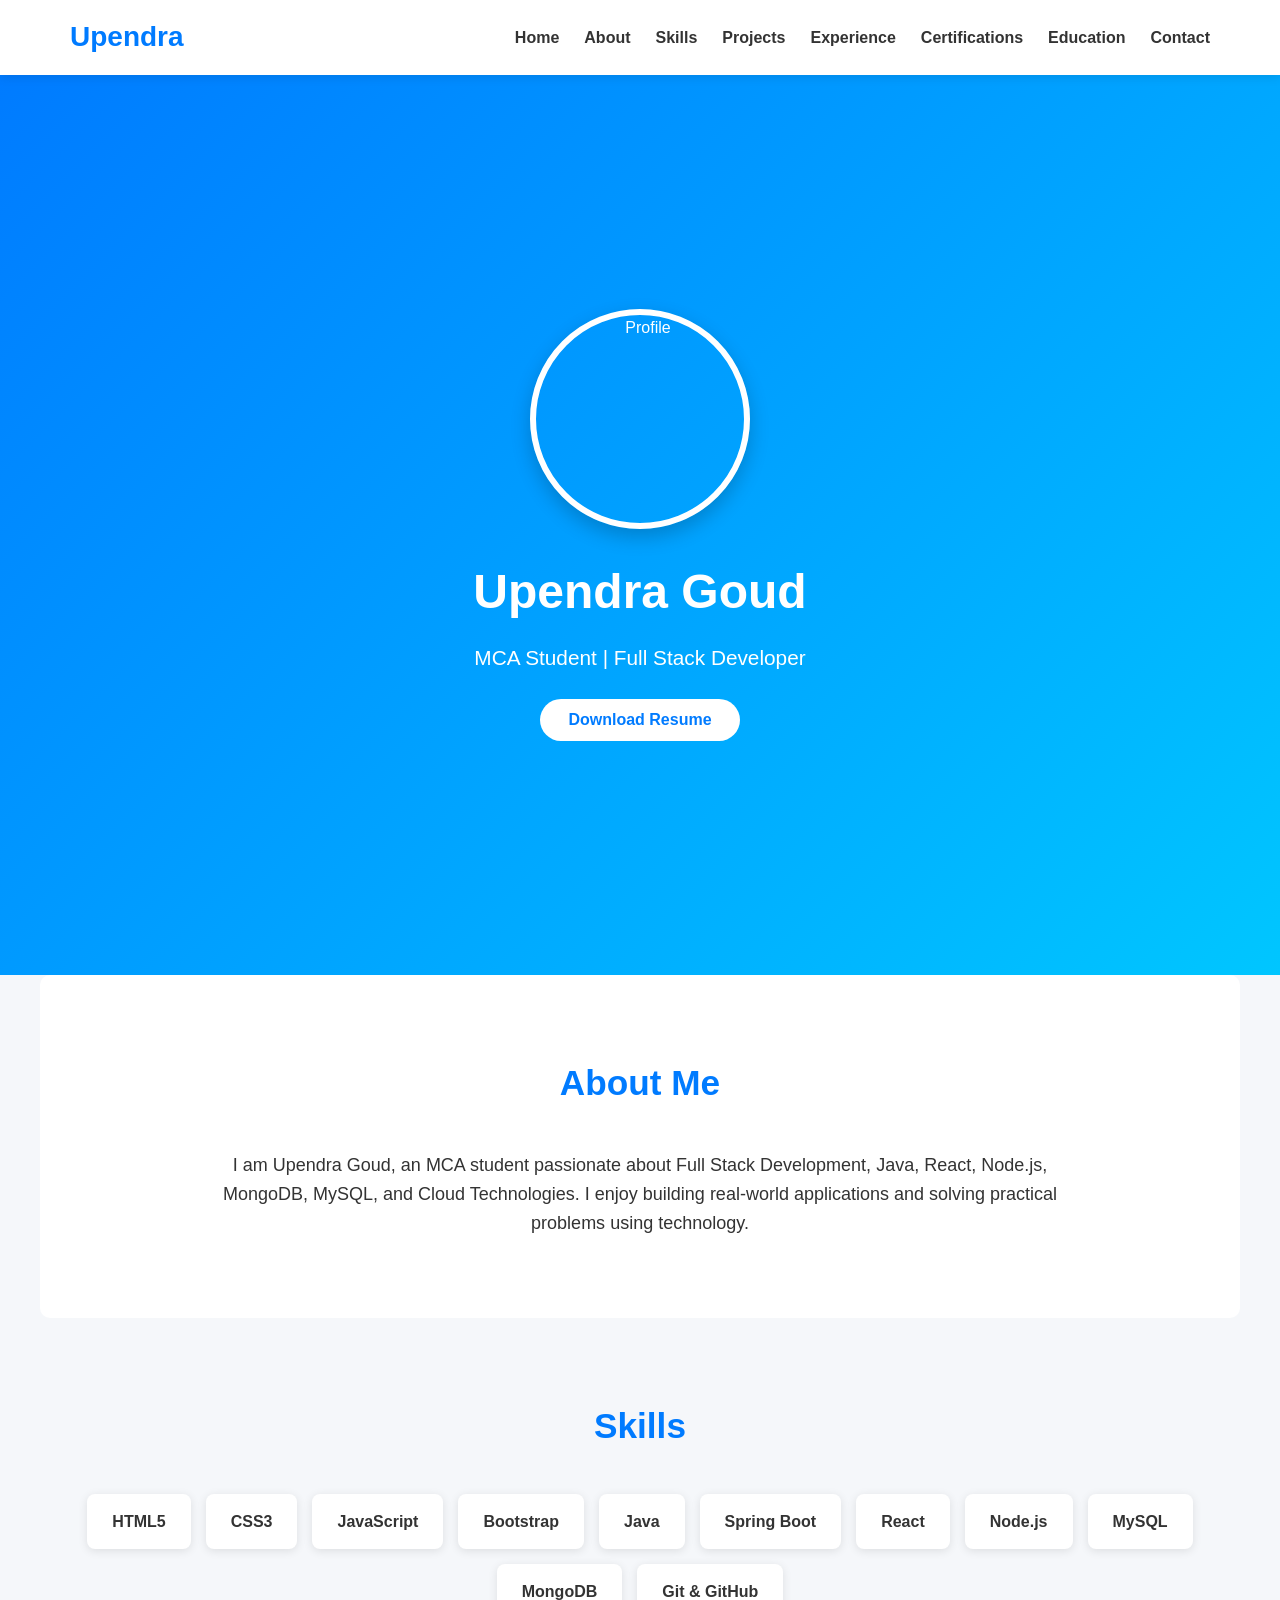
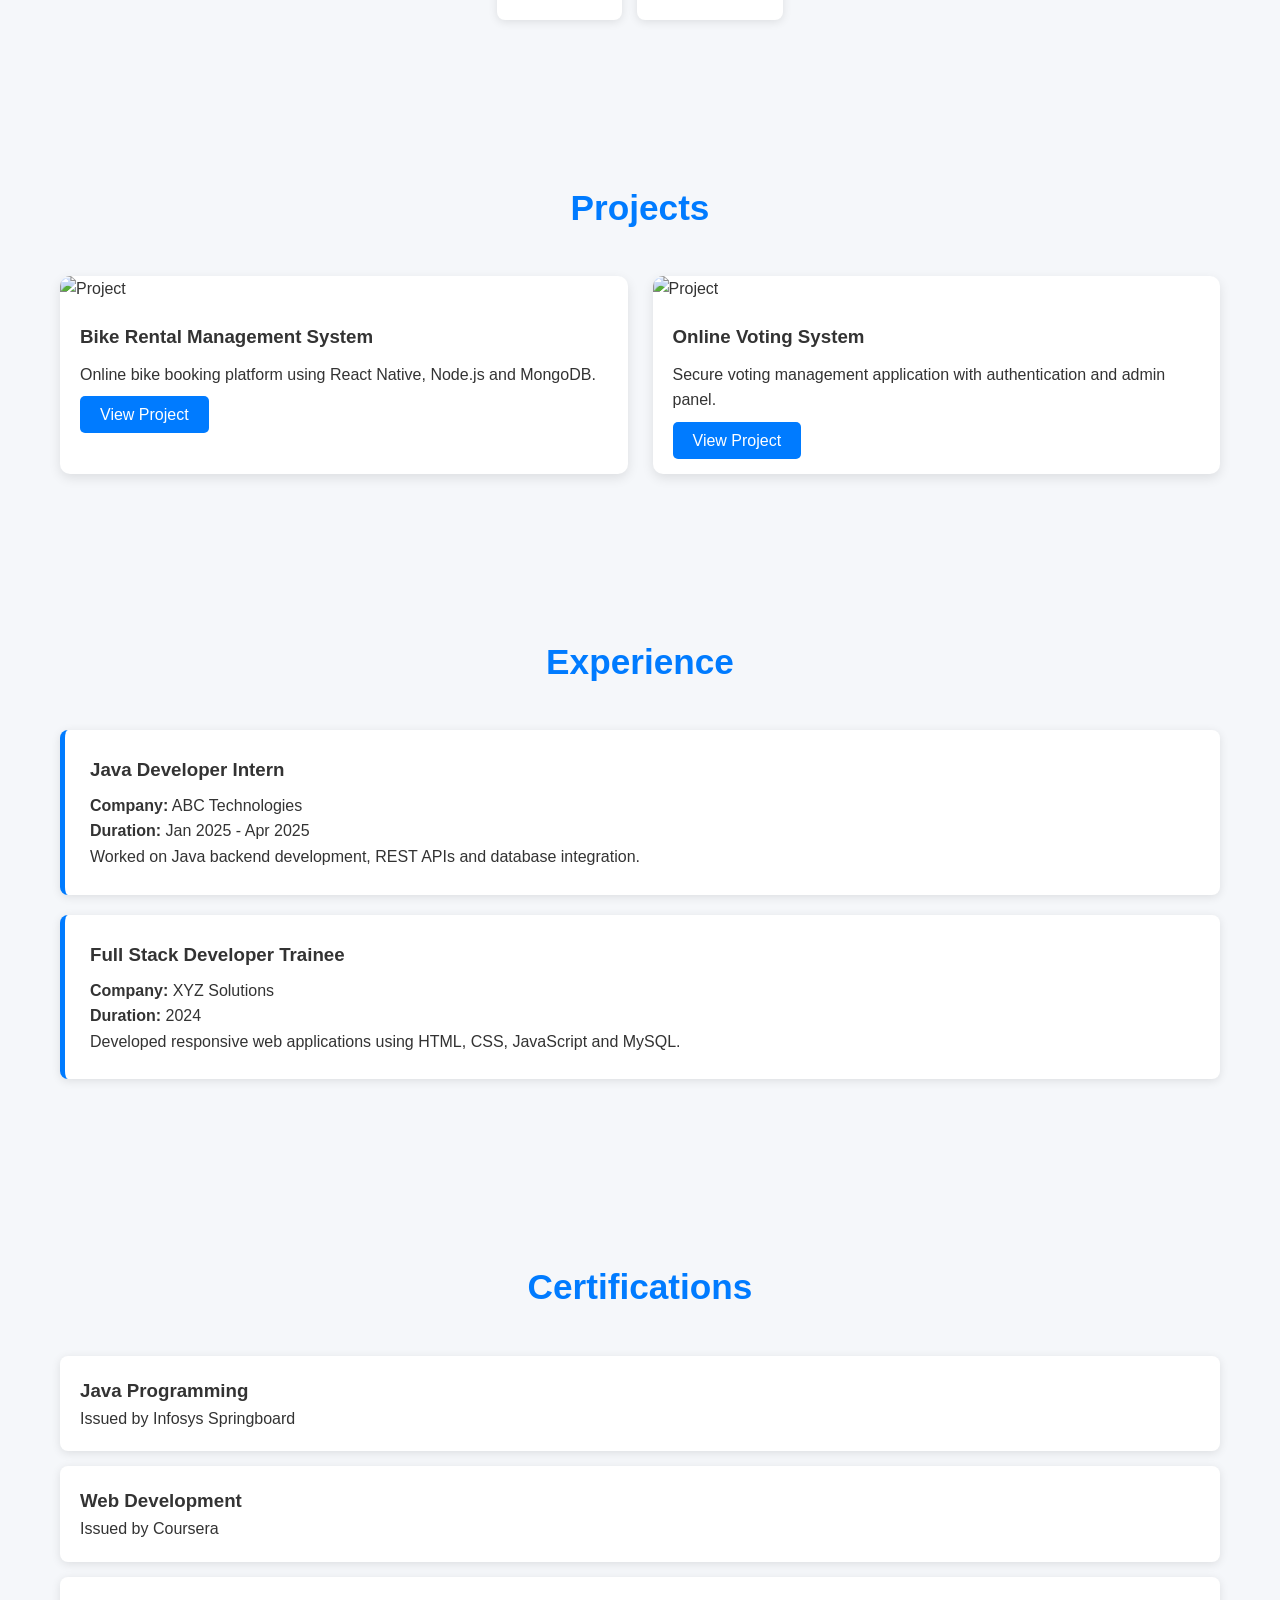
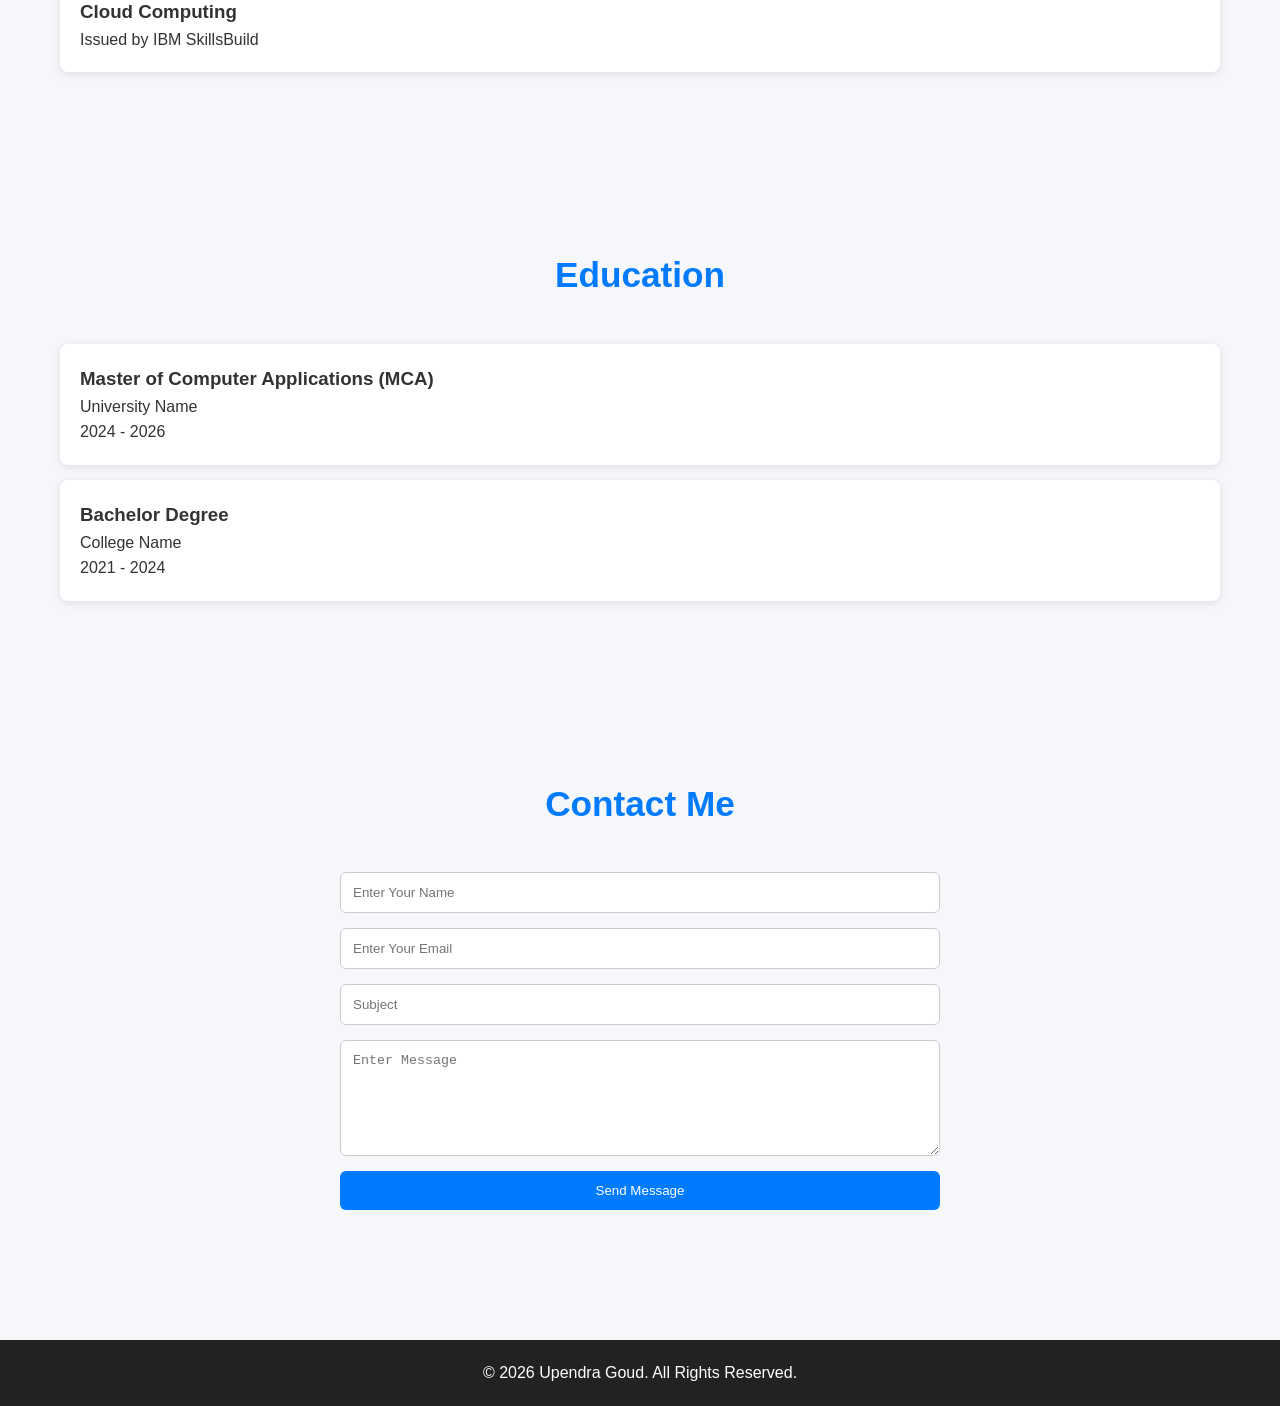
==== index.html @ 72ddc4c4 "Add files via upload" ====
<!DOCTYPE html>
<html lang="en">

<head>
    <meta charset="UTF-8">
    <meta name="viewport" content="width=device-width, initial-scale=1.0">
    <title>Upendra Goud Portfolio</title>
    
    <link rel="stylesheet" href="css/responsive.css">

    <link rel="stylesheet" href="css/style.css">
    <script src="js/animations.js"></script>
</head>

<body>

    <!-- ================= NAVBAR ================= -->

    <header>
        <nav>
            <h2>Upendra</h2>

            <ul>
                <li><a href="#home">Home</a></li>
                <li><a href="#about">About</a></li>
                <li><a href="#skills">Skills</a></li>
                <li><a href="#projects">Projects</a></li>
                <li><a href="#experience">Experience</a></li>
                <li><a href="#certifications">Certifications</a></li>
                <li><a href="#education">Education</a></li>
                <li><a href="#contact">Contact</a></li>
            </ul>
        </nav>
    </header>

    <!-- ================= HERO SECTION ================= -->

    <section id="home">
        <img src="assets/images/profile.jpg" alt="Profile">

        <h1>Upendra Goud</h1>

        <p>MCA Student | Full Stack Developer</p>

        <a href="assets/resume/Upendra_Resume.pdf" download>
            <button>Download Resume</button>
        </a>
    </section>

    <!-- ================= ABOUT ================= -->

    <section id="about">
        <h2>About Me</h2>

        <p>
            I am Upendra Goud, an MCA student passionate about
            Full Stack Development, Java, React, Node.js,
            MongoDB, MySQL, and Cloud Technologies.
            I enjoy building real-world applications and
            solving practical problems using technology.
        </p>
    </section>

    <!-- ================= SKILLS ================= -->

    <section id="skills">
        <h2>Skills</h2>

        <div class="skills-container">

            <div class="skill-card">HTML5</div>
            <div class="skill-card">CSS3</div>
            <div class="skill-card">JavaScript</div>
            <div class="skill-card">Bootstrap</div>
            <div class="skill-card">Java</div>
            <div class="skill-card">Spring Boot</div>
            <div class="skill-card">React</div>
            <div class="skill-card">Node.js</div>
            <div class="skill-card">MySQL</div>
            <div class="skill-card">MongoDB</div>
            <div class="skill-card">Git & GitHub</div>

        </div>
    </section>

    <!-- ================= PROJECTS ================= -->

    <section id="projects">
        <h2>Projects</h2>

        <div class="projects-container">

            <div class="project-card">

                <img src="assets/images/project1.jpg" alt="Project">

                <div class="project-content">
                    <h3>Bike Rental Management System</h3>

                    <p>
                        Online bike booking platform using
                        React Native, Node.js and MongoDB.
                    </p>

                    <a href="#">View Project</a>
                </div>

            </div>

            <div class="project-card">

                <img src="assets/images/project2.jpg" alt="Project">

                <div class="project-content">
                    <h3>Online Voting System</h3>

                    <p>
                        Secure voting management application
                        with authentication and admin panel.
                    </p>

                    <a href="#">View Project</a>
                </div>

            </div>

        </div>
    </section>

    <!-- ================= EXPERIENCE ================= -->

    <section id="experience">

        <h2>Experience</h2>

        <div class="experience-card">
            <h3>Java Developer Intern</h3>
            <p><strong>Company:</strong> ABC Technologies</p>
            <p><strong>Duration:</strong> Jan 2025 - Apr 2025</p>

            <p>
                Worked on Java backend development,
                REST APIs and database integration.
            </p>
        </div>

        <div class="experience-card">
            <h3>Full Stack Developer Trainee</h3>
            <p><strong>Company:</strong> XYZ Solutions</p>
            <p><strong>Duration:</strong> 2024</p>

            <p>
                Developed responsive web applications
                using HTML, CSS, JavaScript and MySQL.
            </p>
        </div>

    </section>

    <!-- ================= CERTIFICATIONS ================= -->

    <section id="certifications">

        <h2>Certifications</h2>

        <div class="certification-card">
            <h3>Java Programming</h3>
            <p>Issued by Infosys Springboard</p>
        </div>

        <div class="certification-card">
            <h3>Web Development</h3>
            <p>Issued by Coursera</p>
        </div>

        <div class="certification-card">
            <h3>Cloud Computing</h3>
            <p>Issued by IBM SkillsBuild</p>
        </div>

    </section>

    <!-- ================= EDUCATION ================= -->

    <section id="education">

        <h2>Education</h2>

        <div class="education-card">
            <h3>Master of Computer Applications (MCA)</h3>
            <p>University Name</p>
            <p>2024 - 2026</p>
        </div>

        <div class="education-card">
            <h3>Bachelor Degree</h3>
            <p>College Name</p>
            <p>2021 - 2024</p>
        </div>

    </section>

    <!-- ================= CONTACT ================= -->

    <section id="contact">

        <h2>Contact Me</h2>

        <form>

            <input type="text" placeholder="Enter Your Name" required>

            <input type="email" placeholder="Enter Your Email" required>

            <input type="text" placeholder="Subject">

            <textarea rows="6" placeholder="Enter Message" required></textarea>

            <button type="submit">
                Send Message
            </button>

        </form>

    </section>

    <!-- ================= FOOTER ================= -->

    <footer>

        <p>
            © 2026 Upendra Goud.
            All Rights Reserved.
        </p>

    </footer>

    <script src="js/main.js"></script>

</body>

</html>
---- css/responsive.css ----
/* =========================
   TABLETS
========================= */
@media screen and (max-width: 992px) {

    nav {
        flex-direction: column;
        gap: 15px;
    }

    nav ul {
        flex-wrap: wrap;
        justify-content: center;
    }

    #home h1 {
        font-size: 2.5rem;
    }

    .projects-container {
        grid-template-columns: repeat(2, 1fr);
    }
}

/* =========================
   MOBILE DEVICES
========================= */
@media screen and (max-width: 768px) {

    nav ul {
        flex-direction: column;
        align-items: center;
        gap: 12px;
    }

    #home {
        padding: 100px 20px;
    }

    #home img {
        width: 170px;
        height: 170px;
    }

    #home h1 {
        font-size: 2rem;
    }

    #home p {
        font-size: 1rem;
    }

    section h2 {
        font-size: 2rem;
    }

    .projects-container {
        grid-template-columns: 1fr;
    }

    .skills-container {
        gap: 10px;
    }

    .skill-card {
        width: 100%;
        text-align: center;
    }
}

/* =========================
   SMALL MOBILE
========================= */
@media screen and (max-width: 480px) {

    nav h2 {
        font-size: 22px;
    }

    #home img {
        width: 140px;
        height: 140px;
    }

    #home h1 {
        font-size: 1.6rem;
    }

    #home p {
        font-size: 0.9rem;
    }

    section {
        padding: 50px 15px;
    }
}
---- css/style.css ----
/* =========================
   GLOBAL STYLES
========================= */

* {
    margin: 0;
    padding: 0;
    box-sizing: border-box;
}

html {
    scroll-behavior: smooth;
}

body {
    font-family: Arial, Helvetica, sans-serif;
    background-color: #f5f7fa;
    color: #333;
    line-height: 1.6;
}

/* =========================
   NAVBAR
========================= */

header {
    width: 100%;
    background: #ffffff;
    box-shadow: 0 2px 10px rgba(0, 0, 0, 0.1);
    position: sticky;
    top: 0;
    z-index: 1000;
}

nav {
    max-width: 1200px;
    margin: auto;
    padding: 15px 30px;

    display: flex;
    justify-content: space-between;
    align-items: center;
}

nav h2 {
    color: #007bff;
    font-size: 28px;
    font-weight: bold;
}

nav ul {
    list-style: none;
    display: flex;
    gap: 25px;
}

nav ul li a {
    text-decoration: none;
    color: #333;
    font-weight: 600;
    transition: 0.3s;
}

nav ul li a:hover {
    color: #007bff;
}

/* =========================
   HERO SECTION
========================= */

#home {
    min-height: 100vh;

    display: flex;
    flex-direction: column;
    justify-content: center;
    align-items: center;

    text-align: center;
    padding: 50px 20px;

    background: linear-gradient(
        135deg,
        #007bff,
        #00c6ff
    );

    color: white;
}

#home img {
    width: 220px;
    height: 220px;
    border-radius: 50%;
    object-fit: cover;

    border: 6px solid white;

    margin-bottom: 25px;

    box-shadow: 0 8px 20px rgba(0, 0, 0, 0.2);
}

#home h1 {
    font-size: 3rem;
    margin-bottom: 10px;
}

#home p {
    font-size: 1.3rem;
    margin-bottom: 25px;
}

#home button {
    padding: 12px 28px;
    border: none;
    border-radius: 30px;

    background-color: white;
    color: #007bff;

    font-size: 16px;
    font-weight: bold;

    cursor: pointer;
    transition: 0.3s;
}

#home button:hover {
    background-color: #f1f1f1;
    transform: translateY(-3px);
}

/* =========================
   COMMON SECTION STYLING
========================= */

section:not(#home) {
    max-width: 1200px;
    margin: auto;
    padding: 80px 20px;
}

section h2 {
    text-align: center;
    font-size: 2.2rem;
    margin-bottom: 40px;
    color: #007bff;
}

/* =========================
   ABOUT
========================= */

#about {
    background-color: white;
    border-radius: 10px;
    margin-top: 30px;
}

#about p {
    text-align: center;
    font-size: 18px;
    max-width: 900px;
    margin: auto;
}

/* =========================
   SKILLS
========================= */

.skills-container {
    display: flex;
    flex-wrap: wrap;
    justify-content: center;
    gap: 15px;
}

.skill-card {
    background: white;
    padding: 15px 25px;
    border-radius: 8px;

    box-shadow: 0 2px 10px rgba(0,0,0,0.1);

    font-weight: 600;

    transition: 0.3s;
}

.skill-card:hover {
    transform: translateY(-5px);
}

/* =========================
   PROJECTS
========================= */

.projects-container {
    display: grid;
    grid-template-columns: repeat(auto-fit,minmax(300px,1fr));
    gap: 25px;
}

.project-card {
    background: white;
    border-radius: 10px;
    overflow: hidden;

    box-shadow: 0 4px 12px rgba(0,0,0,0.1);

    transition: 0.3s;
}

.project-card:hover {
    transform: translateY(-8px);
}

.project-card img {
    width: 100%;
    height: 220px;
    object-fit: cover;
}

.project-content {
    padding: 20px;
}

.project-content h3 {
    margin-bottom: 10px;
}

.project-content p {
    margin-bottom: 15px;
}

.project-content a {
    text-decoration: none;
    color: white;
    background: #007bff;

    padding: 10px 20px;
    border-radius: 5px;
}

/* =========================
   EXPERIENCE
========================= */

.experience-card {
    background: white;
    padding: 25px;
    margin-bottom: 20px;

    border-left: 5px solid #007bff;

    border-radius: 8px;

    box-shadow: 0 2px 10px rgba(0,0,0,0.1);
}

.experience-card h3 {
    margin-bottom: 8px;
}

/* =========================
   CERTIFICATIONS
========================= */

.certification-card {
    background: white;
    padding: 20px;
    margin-bottom: 15px;

    border-radius: 8px;

    box-shadow: 0 2px 10px rgba(0,0,0,0.1);
}

/* =========================
   EDUCATION
========================= */

.education-card {
    background: white;
    padding: 20px;
    margin-bottom: 15px;

    border-radius: 8px;

    box-shadow: 0 2px 10px rgba(0,0,0,0.1);
}

/* =========================
   CONTACT
========================= */

#contact form {
    max-width: 600px;
    margin: auto;

    display: flex;
    flex-direction: column;
    gap: 15px;
}

#contact input,
#contact textarea {
    padding: 12px;
    border: 1px solid #ccc;
    border-radius: 6px;
}

#contact button {
    background: #007bff;
    color: white;

    border: none;
    padding: 12px;

    border-radius: 6px;
    cursor: pointer;
}

#contact button:hover {
    background: #0056b3;
}

/* =========================
   FOOTER
========================= */

footer {
    background: #222;
    color: white;

    text-align: center;
    padding: 20px;
    margin-top: 50px;
}

/* =========================
   RESPONSIVE DESIGN
========================= */

@media (max-width: 768px) {

    nav {
        flex-direction: column;
        gap: 15px;
    }

    nav ul {
        flex-wrap: wrap;
        justify-content: center;
    }

    #home h1 {
        font-size: 2.2rem;
    }

    #home p {
        font-size: 1rem;
    }

    #home img {
        width: 180px;
        height: 180px;
    }
}

@media (max-width: 480px) {

    nav ul {
        gap: 12px;
    }

    nav h2 {
        font-size: 22px;
    }

    #home h1 {
        font-size: 1.8rem;
    }

    #home img {
        width: 150px;
        height: 150px;
    }
}
.hidden{
    opacity:0;
    transform:translateY(50px);
    transition:all 1s ease;
}

.show{
    opacity:1;
    transform:translateY(0);
}
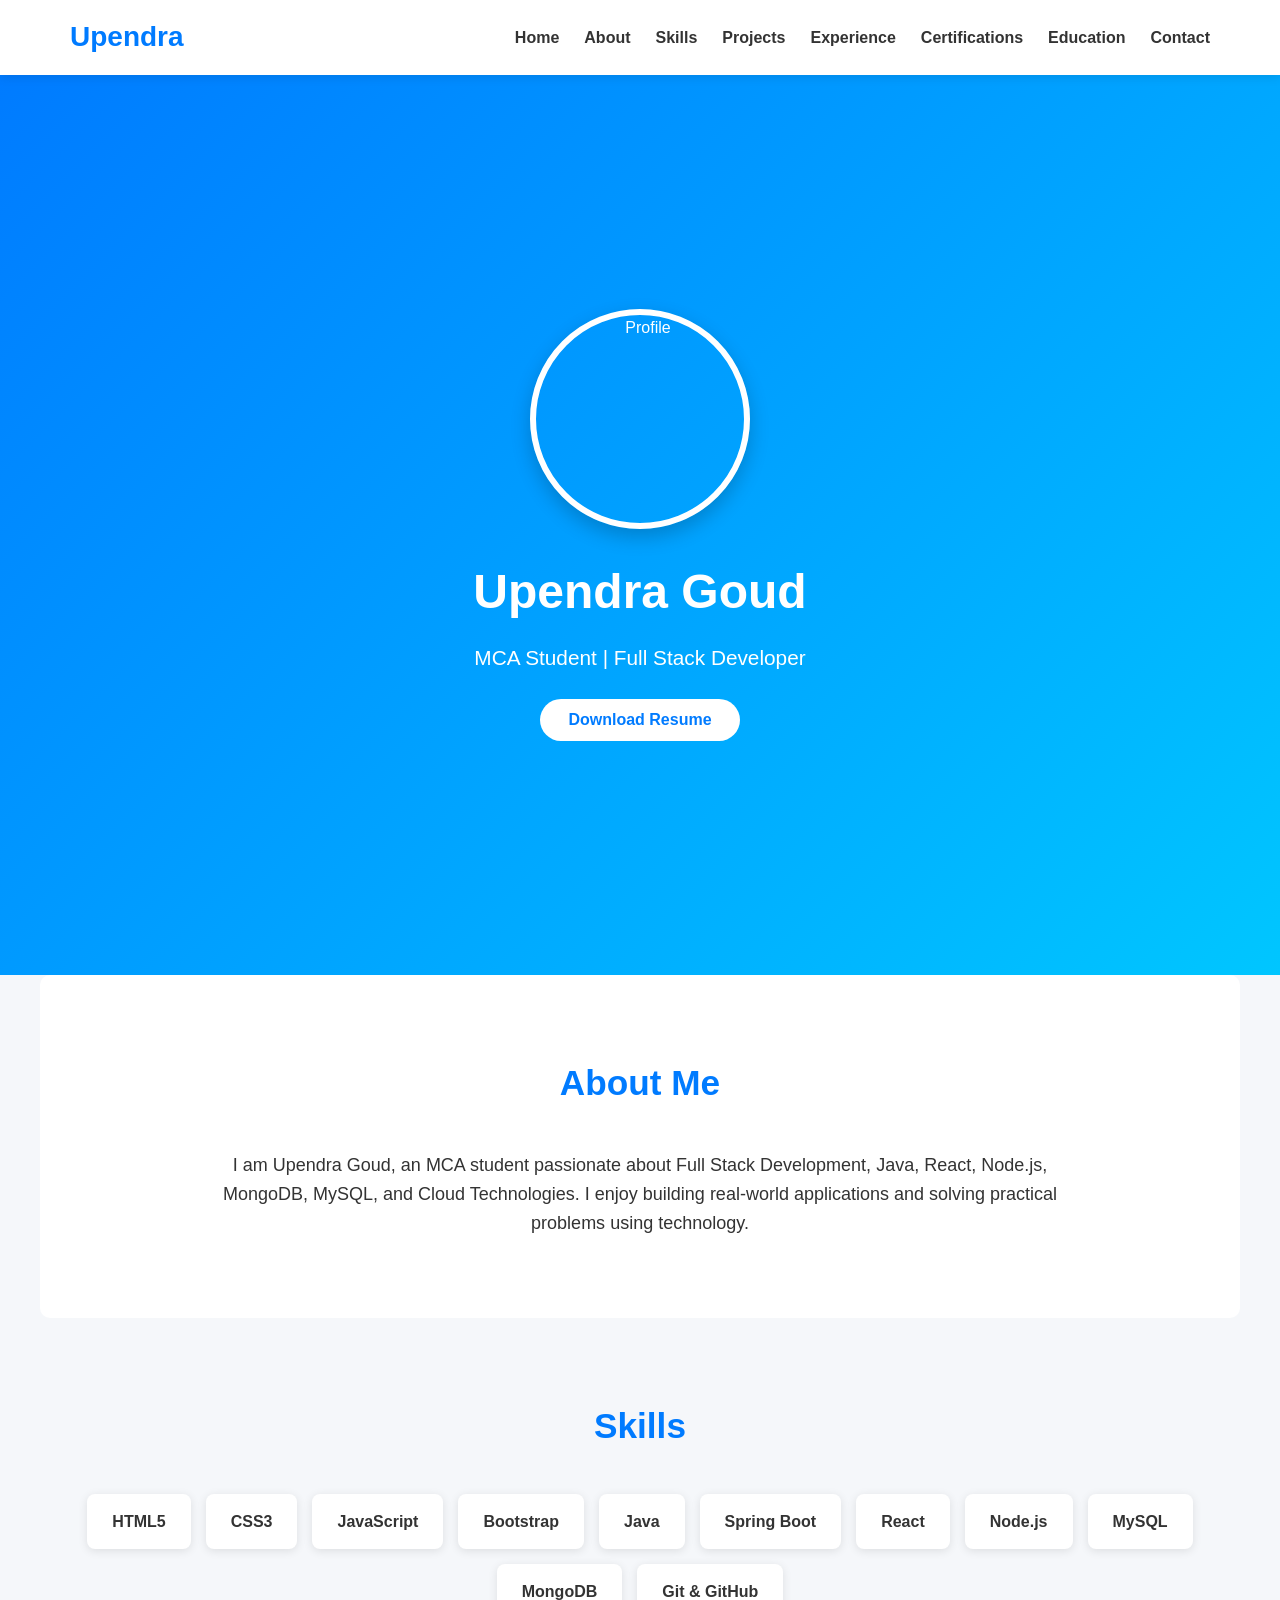
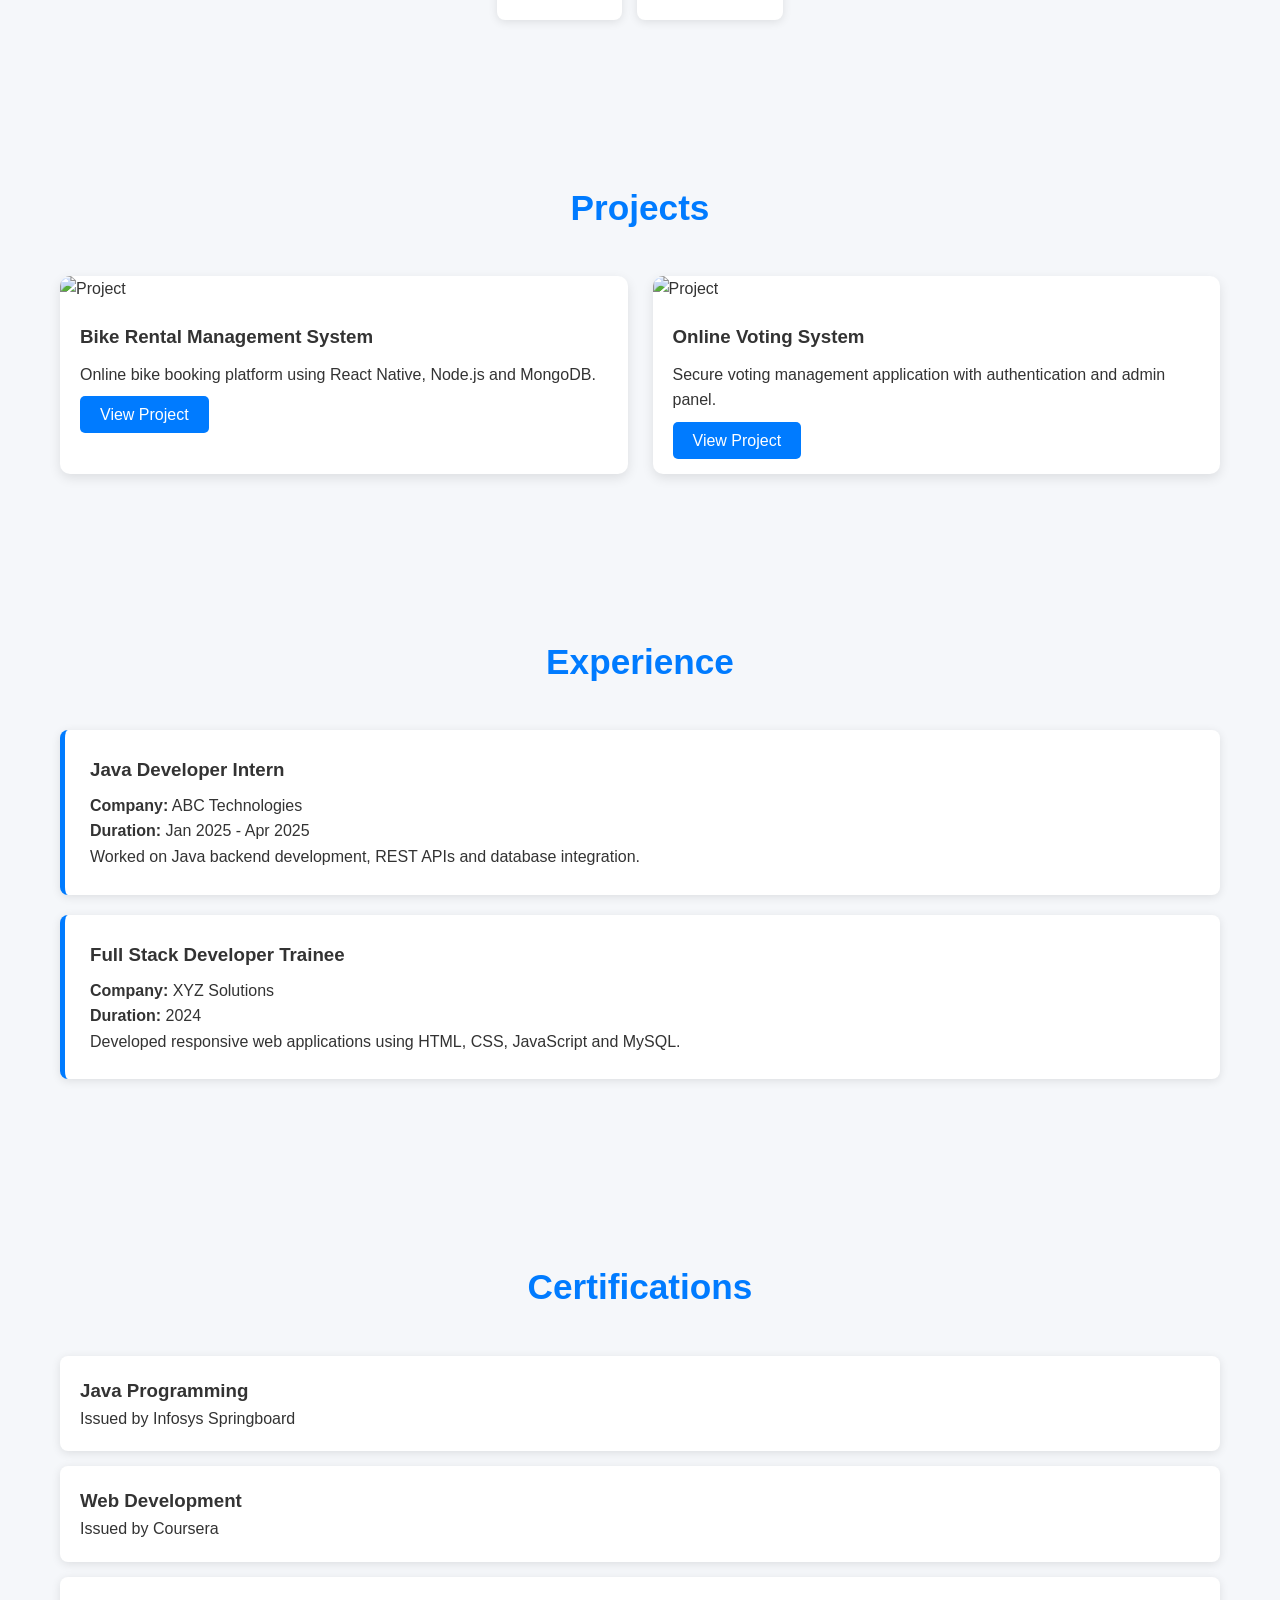
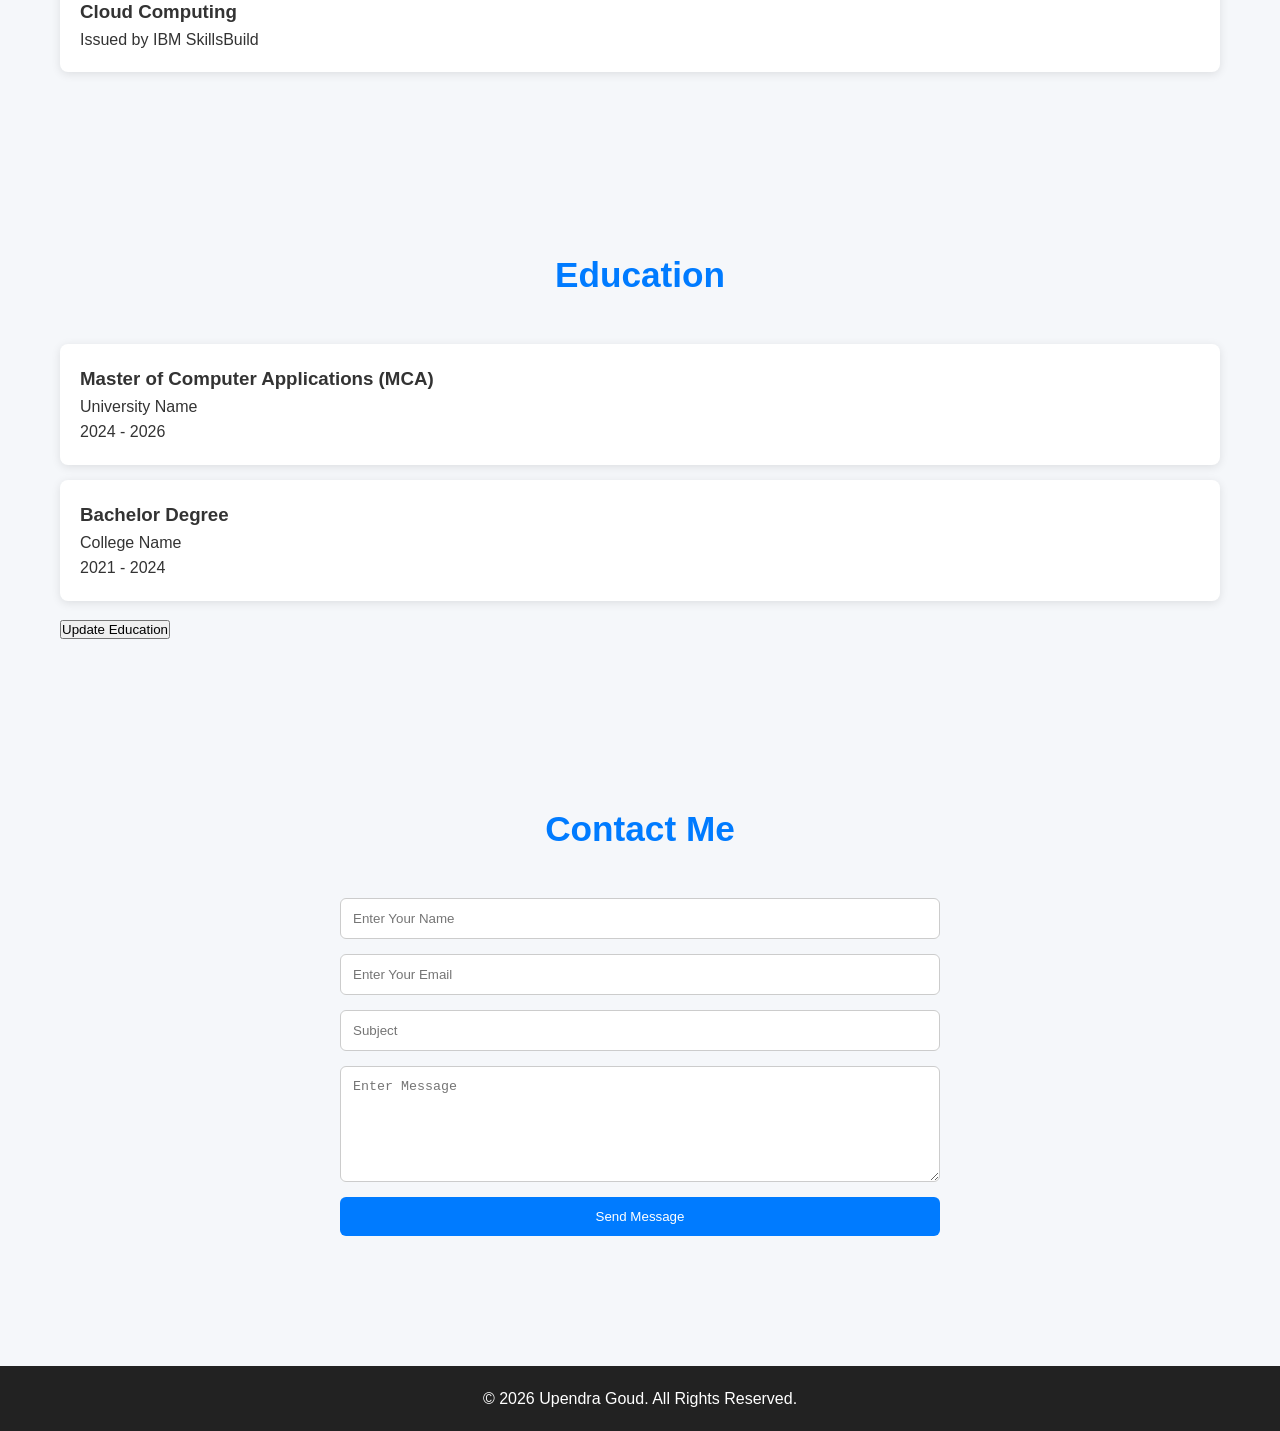
==== commit 5c6c4928: "Update index.html" ====
--- a/index.html
+++ b/index.html
@@ -20,7 +20,7 @@
         <nav>
             <h2>Upendra</h2>
 
-            <ul>
+           <ul>
                 <li><a href="#home">Home</a></li>
                 <li><a href="#about">About</a></li>
                 <li><a href="#skills">Skills</a></li>
@@ -197,7 +197,7 @@
             <p>College Name</p>
             <p>2021 - 2024</p>
         </div>
-
+<button onclick="alert('Education details updated successfully!')">Update Education</button>
     </section>
 
     <!-- ================= CONTACT ================= -->
@@ -236,6 +236,11 @@
     </footer>
 
     <script src="js/main.js"></script>
+    <script>
+       alert("Welcome to Upendra Goud's Portfolio! Explore my projects, skills, and experience. Feel free to contact me for collaborations or opportunities. Thank you for visiting!");
+
+
+    </script>
 
 </body>
 
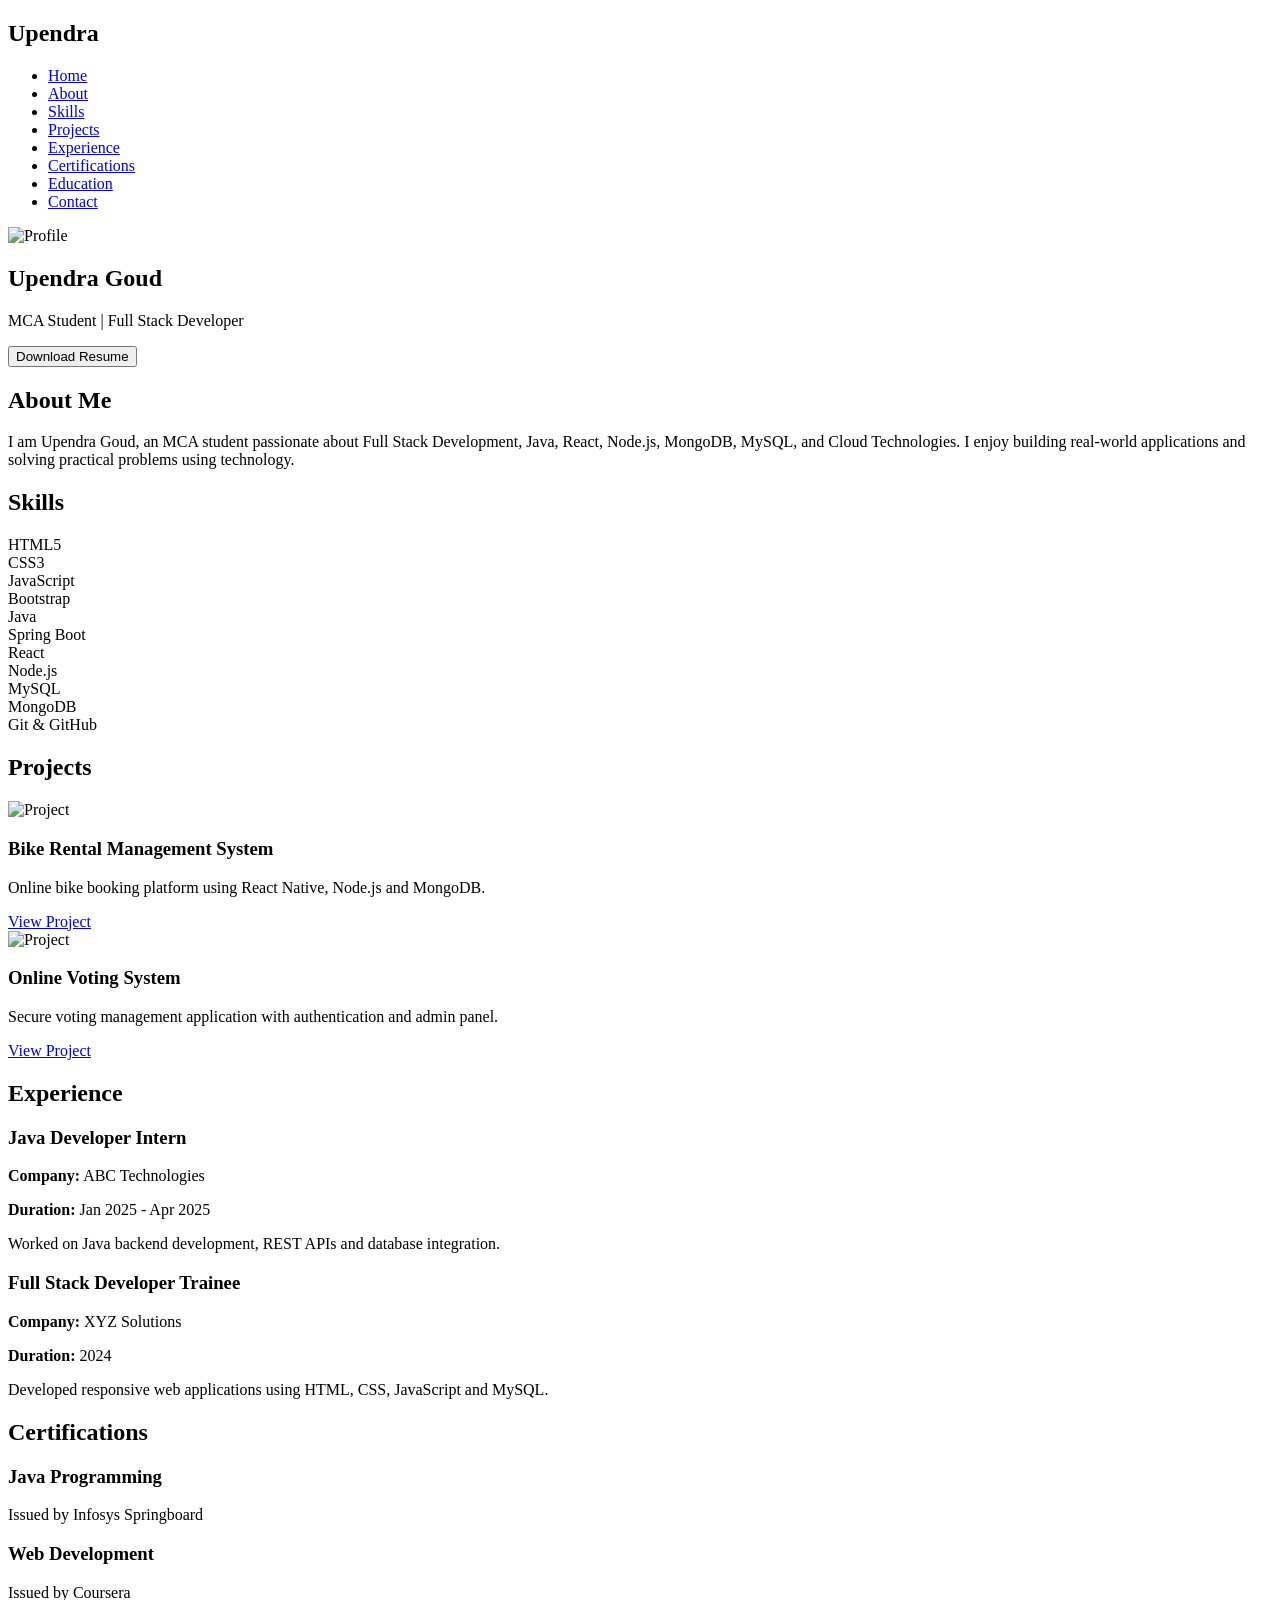
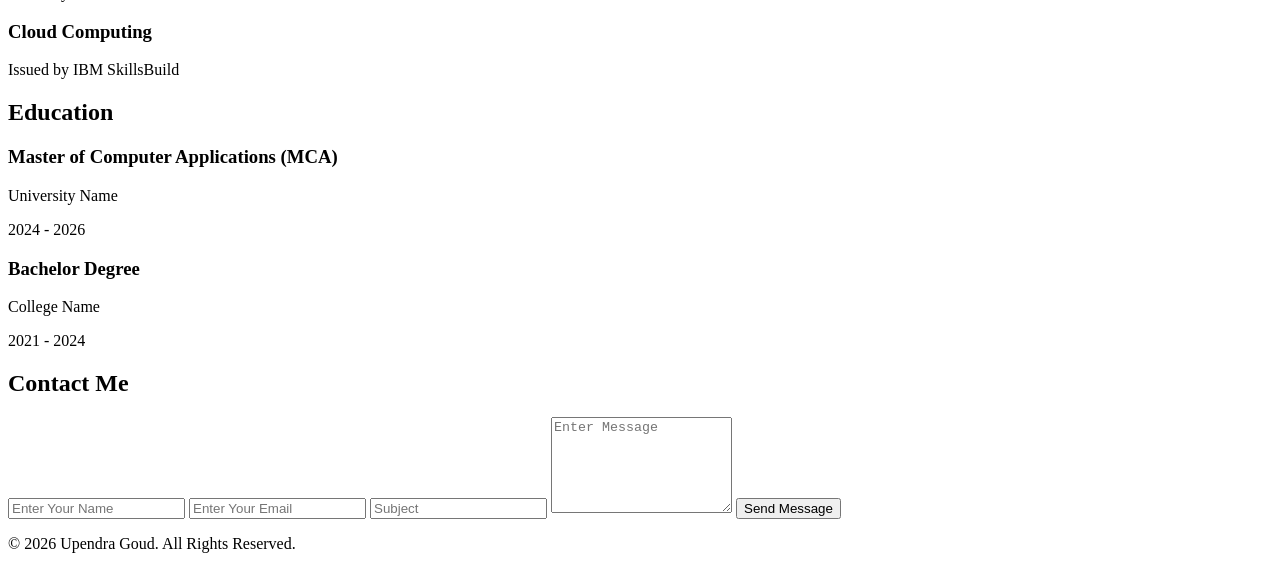
==== commit 67a4aacd: "created assets" ====
--- a/index.html
+++ b/index.html
@@ -20,7 +20,7 @@
         <nav>
             <h2>Upendra</h2>
 
-           <ul>
+            <ul>
                 <li><a href="#home">Home</a></li>
                 <li><a href="#about">About</a></li>
                 <li><a href="#skills">Skills</a></li>
@@ -36,7 +36,7 @@
     <!-- ================= HERO SECTION ================= -->
 
     <section id="home">
-        <img src="assets/images/profile.jpg" alt="Profile">
+        <img src="assets/img/profile.jpg" alt="Profile">
 
         <h1>Upendra Goud</h1>
 
@@ -197,7 +197,7 @@
             <p>College Name</p>
             <p>2021 - 2024</p>
         </div>
-<button onclick="alert('Education details updated successfully!')">Update Education</button>
+
     </section>
 
     <!-- ================= CONTACT ================= -->
@@ -236,11 +236,6 @@
     </footer>
 
     <script src="js/main.js"></script>
-    <script>
-       alert("Welcome to Upendra Goud's Portfolio! Explore my projects, skills, and experience. Feel free to contact me for collaborations or opportunities. Thank you for visiting!");
-
-
-    </script>
 
 </body>
 
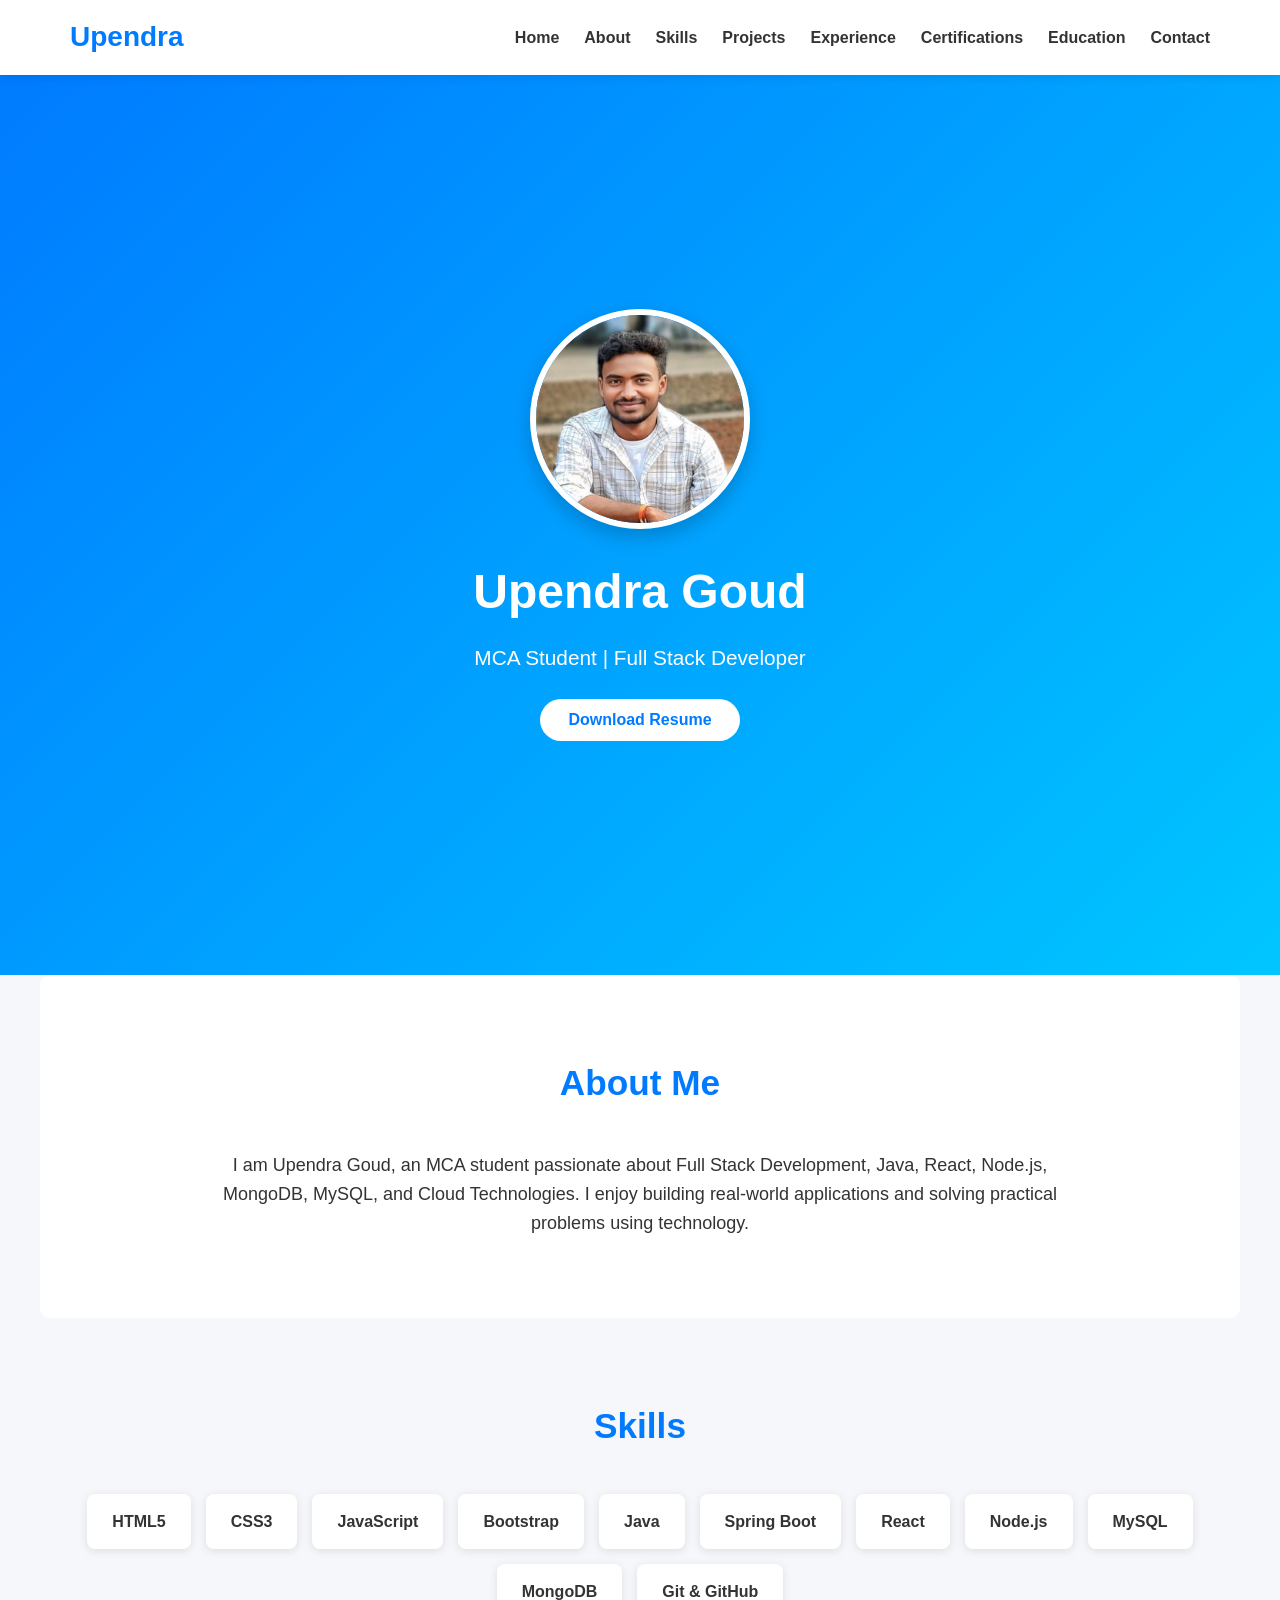
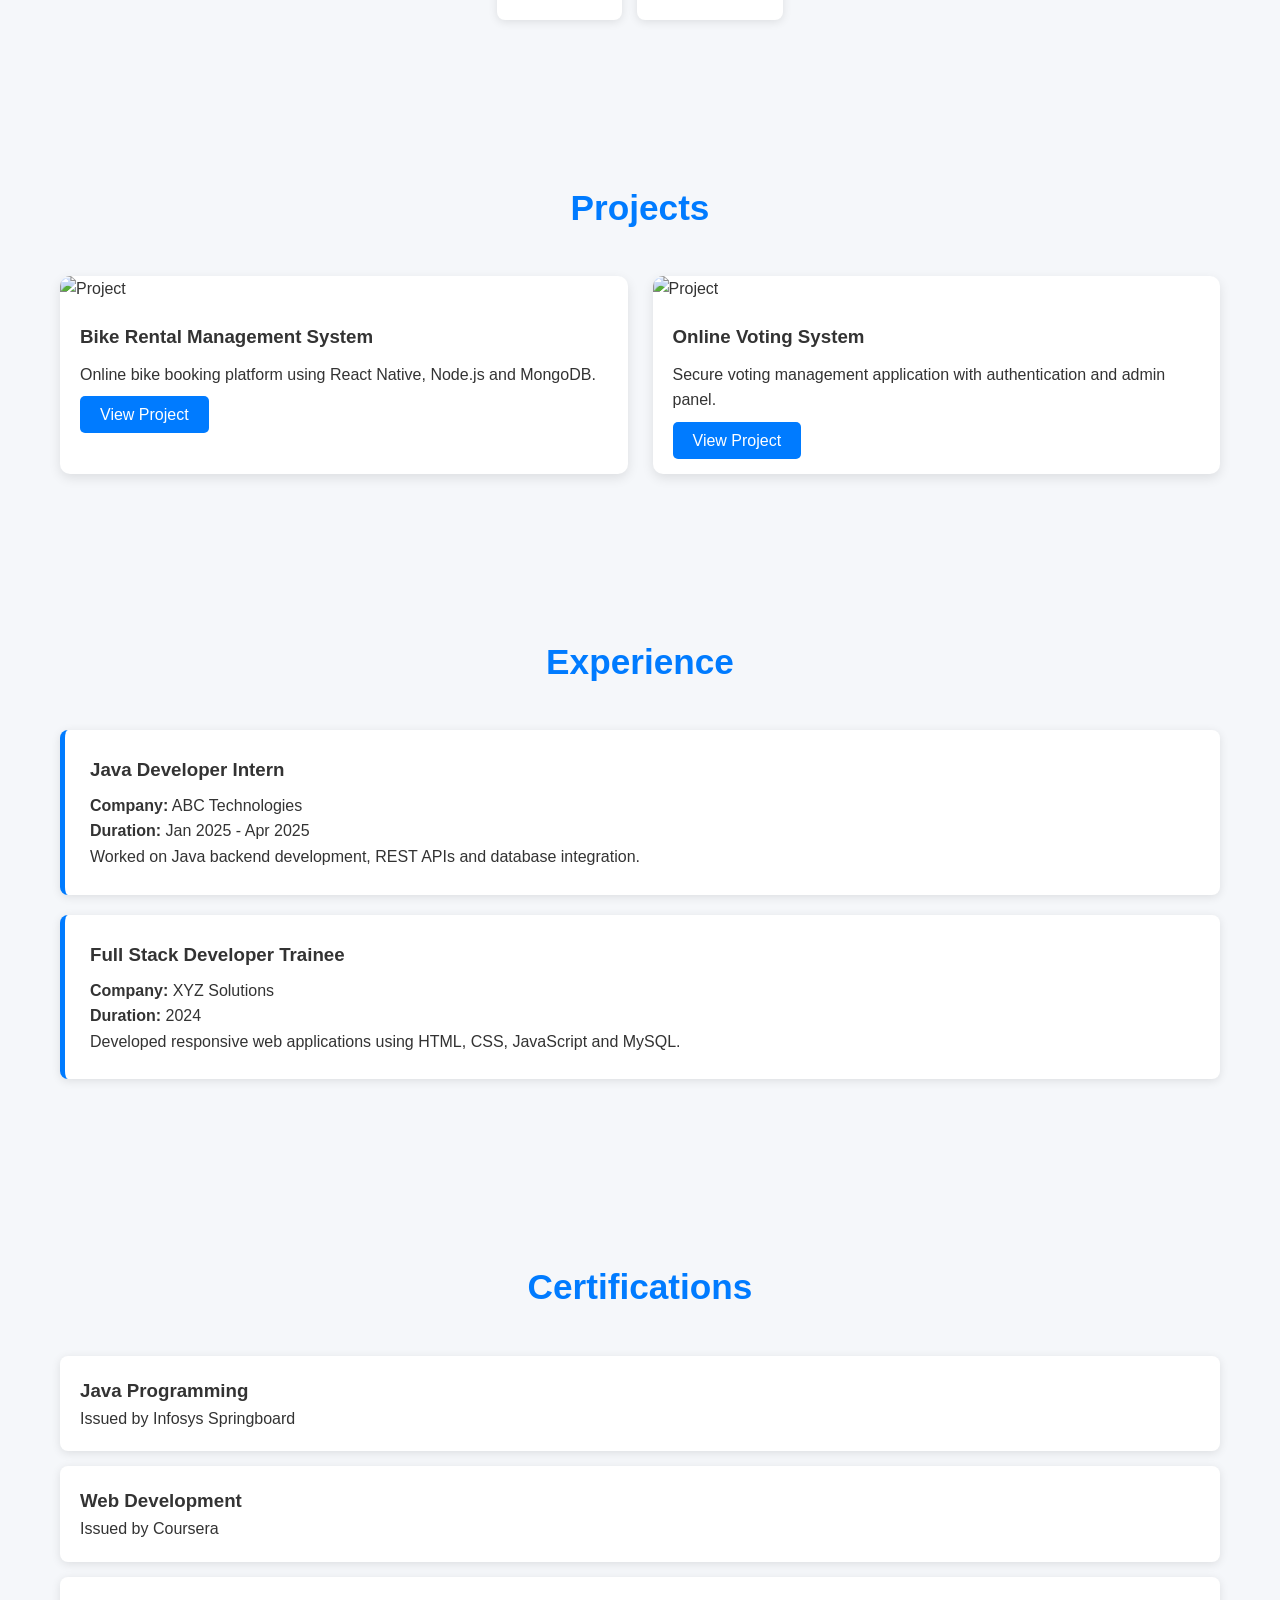
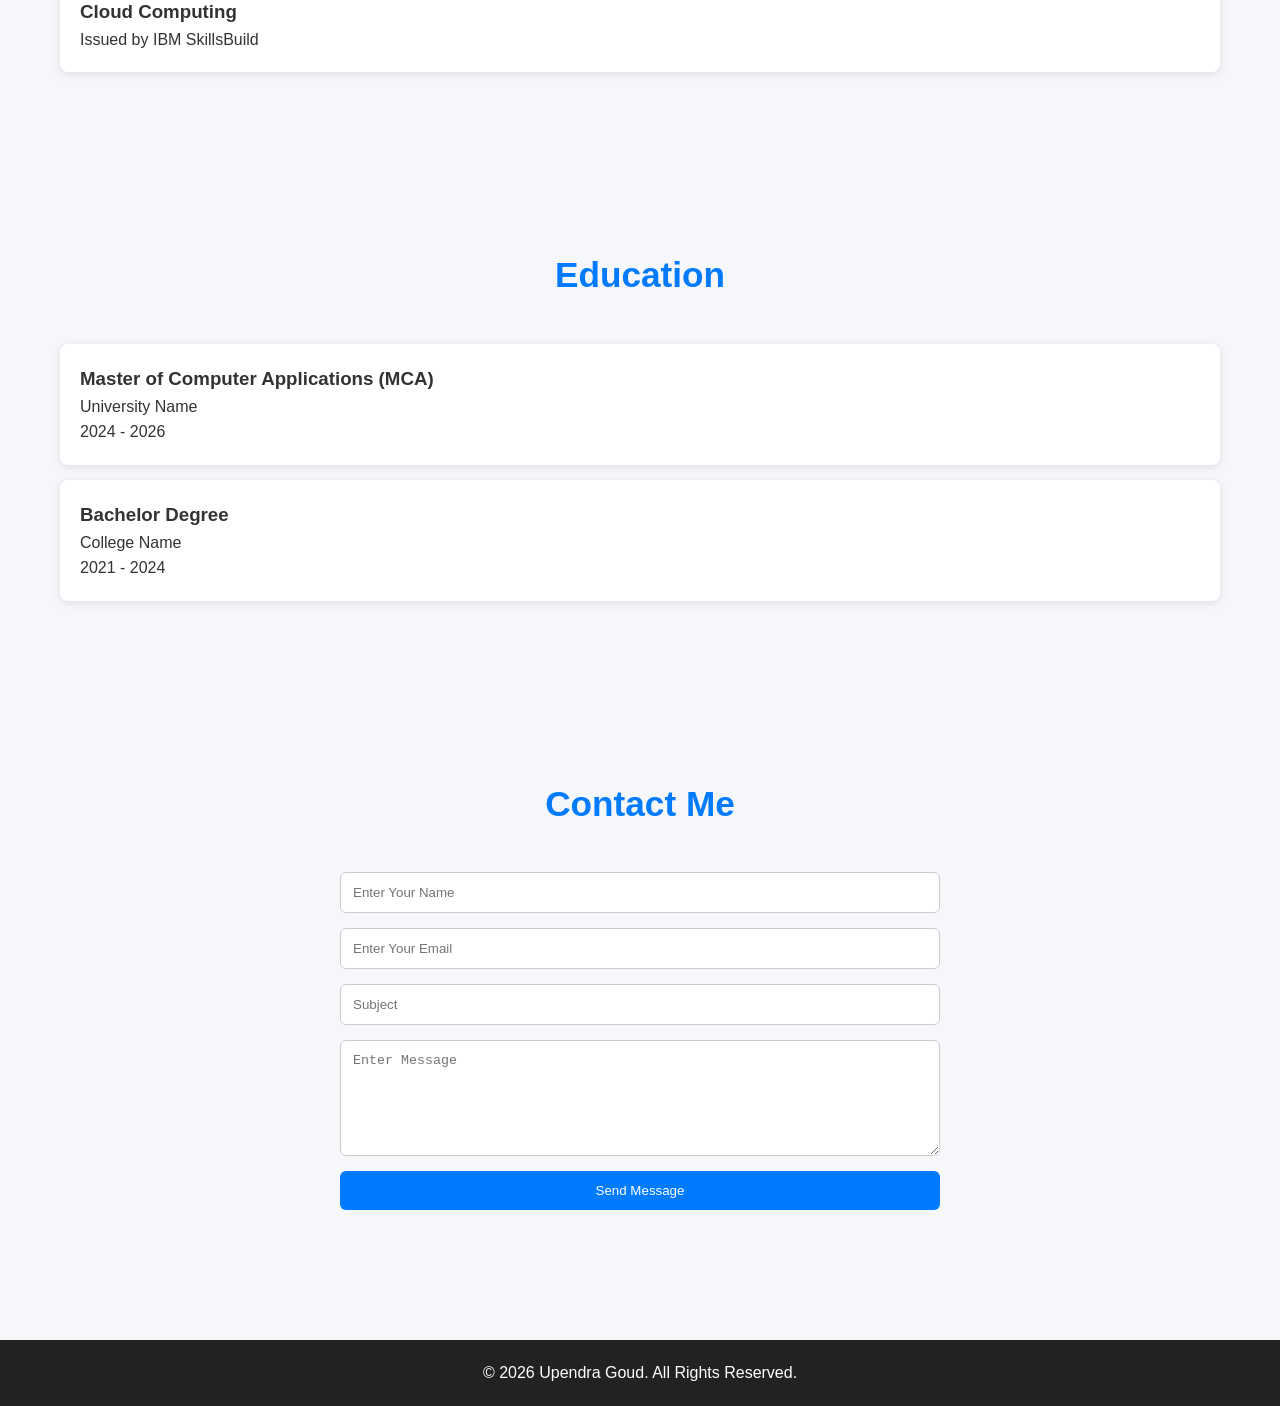
==== commit 79e6588f: "chages profile pic" ====
--- a/index.html
+++ b/index.html
@@ -6,10 +6,10 @@
     <meta name="viewport" content="width=device-width, initial-scale=1.0">
     <title>Upendra Goud Portfolio</title>
     
-    <link rel="stylesheet" href="css/responsive.css">
-
-    <link rel="stylesheet" href="css/style.css">
-    <script src="js/animations.js"></script>
+    <link rel="stylesheet" href="assets/css/responsive.css">
+
+    <link rel="stylesheet" href="assets/css/style.css">
+    <script src="assets/js/animations.js"></script>
 </head>
 
 <body>
@@ -36,7 +36,7 @@
     <!-- ================= HERO SECTION ================= -->
 
     <section id="home">
-        <img src="assets/img/profile.jpg" alt="Profile">
+        <img src="assets/img/UPENDRA-Prof.jpg" alt="Profile">
 
         <h1>Upendra Goud</h1>
 
@@ -235,7 +235,7 @@
 
     </footer>
 
-    <script src="js/main.js"></script>
+    <script src="assets/js/main.js"></script>
 
 </body>
 
--- a/assets/css/responsive.css
+++ b/assets/css/responsive.css
@@ -0,0 +1,96 @@
+/* =========================
+   TABLETS
+========================= */
+@media screen and (max-width: 992px) {
+
+    nav {
+        flex-direction: column;
+        gap: 15px;
+    }
+
+    nav ul {
+        flex-wrap: wrap;
+        justify-content: center;
+    }
+
+    #home h1 {
+        font-size: 2.5rem;
+    }
+
+    .projects-container {
+        grid-template-columns: repeat(2, 1fr);
+    }
+}
+
+/* =========================
+   MOBILE DEVICES
+========================= */
+@media screen and (max-width: 768px) {
+
+    nav ul {
+        flex-direction: column;
+        align-items: center;
+        gap: 12px;
+    }
+
+    #home {
+        padding: 100px 20px;
+    }
+
+    #home img {
+        width: 170px;
+        height: 170px;
+    }
+
+    #home h1 {
+        font-size: 2rem;
+    }
+
+    #home p {
+        font-size: 1rem;
+    }
+
+    section h2 {
+        font-size: 2rem;
+    }
+
+    .projects-container {
+        grid-template-columns: 1fr;
+    }
+
+    .skills-container {
+        gap: 10px;
+    }
+
+    .skill-card {
+        width: 100%;
+        text-align: center;
+    }
+}
+
+/* =========================
+   SMALL MOBILE
+========================= */
+@media screen and (max-width: 480px) {
+
+    nav h2 {
+        font-size: 22px;
+    }
+
+    #home img {
+        width: 140px;
+        height: 140px;
+    }
+
+    #home h1 {
+        font-size: 1.6rem;
+    }
+
+    #home p {
+        font-size: 0.9rem;
+    }
+
+    section {
+        padding: 50px 15px;
+    }
+}
--- a/assets/css/style.css
+++ b/assets/css/style.css
@@ -0,0 +1,401 @@
+/* =========================
+   GLOBAL STYLES
+========================= */
+
+* {
+    margin: 0;
+    padding: 0;
+    box-sizing: border-box;
+}
+
+html {
+    scroll-behavior: smooth;
+}
+
+body {
+    font-family: Arial, Helvetica, sans-serif;
+    background-color: #f5f7fa;
+    color: #333;
+    line-height: 1.6;
+}
+
+/* =========================
+   NAVBAR
+========================= */
+
+header {
+    width: 100%;
+    background: #ffffff;
+    box-shadow: 0 2px 10px rgba(0, 0, 0, 0.1);
+    position: sticky;
+    top: 0;
+    z-index: 1000;
+}
+
+nav {
+    max-width: 1200px;
+    margin: auto;
+    padding: 15px 30px;
+
+    display: flex;
+    justify-content: space-between;
+    align-items: center;
+}
+
+nav h2 {
+    color: #007bff;
+    font-size: 28px;
+    font-weight: bold;
+}
+
+nav ul {
+    list-style: none;
+    display: flex;
+    gap: 25px;
+}
+
+nav ul li a {
+    text-decoration: none;
+    color: #333;
+    font-weight: 600;
+    transition: 0.3s;
+}
+
+nav ul li a:hover {
+    color: #007bff;
+}
+
+/* =========================
+   HERO SECTION
+========================= */
+
+#home {
+    min-height: 100vh;
+
+    display: flex;
+    flex-direction: column;
+    justify-content: center;
+    align-items: center;
+
+    text-align: center;
+    padding: 50px 20px;
+
+    background: linear-gradient(
+        135deg,
+        #007bff,
+        #00c6ff
+    );
+
+    color: white;
+}
+
+#home img {
+    width: 220px;
+    height: 220px;
+    border-radius: 50%;
+    object-fit: cover;
+
+    border: 6px solid white;
+
+    margin-bottom: 25px;
+
+    box-shadow: 0 8px 20px rgba(0, 0, 0, 0.2);
+}
+
+#home h1 {
+    font-size: 3rem;
+    margin-bottom: 10px;
+}
+
+#home p {
+    font-size: 1.3rem;
+    margin-bottom: 25px;
+}
+
+#home button {
+    padding: 12px 28px;
+    border: none;
+    border-radius: 30px;
+
+    background-color: white;
+    color: #007bff;
+
+    font-size: 16px;
+    font-weight: bold;
+
+    cursor: pointer;
+    transition: 0.3s;
+}
+
+#home button:hover {
+    background-color: #f1f1f1;
+    transform: translateY(-3px);
+}
+
+/* =========================
+   COMMON SECTION STYLING
+========================= */
+
+section:not(#home) {
+    max-width: 1200px;
+    margin: auto;
+    padding: 80px 20px;
+}
+
+section h2 {
+    text-align: center;
+    font-size: 2.2rem;
+    margin-bottom: 40px;
+    color: #007bff;
+}
+
+/* =========================
+   ABOUT
+========================= */
+
+#about {
+    background-color: white;
+    border-radius: 10px;
+    margin-top: 30px;
+}
+
+#about p {
+    text-align: center;
+    font-size: 18px;
+    max-width: 900px;
+    margin: auto;
+}
+
+/* =========================
+   SKILLS
+========================= */
+
+.skills-container {
+    display: flex;
+    flex-wrap: wrap;
+    justify-content: center;
+    gap: 15px;
+}
+
+.skill-card {
+    background: white;
+    padding: 15px 25px;
+    border-radius: 8px;
+
+    box-shadow: 0 2px 10px rgba(0,0,0,0.1);
+
+    font-weight: 600;
+
+    transition: 0.3s;
+}
+
+.skill-card:hover {
+    transform: translateY(-5px);
+}
+
+/* =========================
+   PROJECTS
+========================= */
+
+.projects-container {
+    display: grid;
+    grid-template-columns: repeat(auto-fit,minmax(300px,1fr));
+    gap: 25px;
+}
+
+.project-card {
+    background: white;
+    border-radius: 10px;
+    overflow: hidden;
+
+    box-shadow: 0 4px 12px rgba(0,0,0,0.1);
+
+    transition: 0.3s;
+}
+
+.project-card:hover {
+    transform: translateY(-8px);
+}
+
+.project-card img {
+    width: 100%;
+    height: 220px;
+    object-fit: cover;
+}
+
+.project-content {
+    padding: 20px;
+}
+
+.project-content h3 {
+    margin-bottom: 10px;
+}
+
+.project-content p {
+    margin-bottom: 15px;
+}
+
+.project-content a {
+    text-decoration: none;
+    color: white;
+    background: #007bff;
+
+    padding: 10px 20px;
+    border-radius: 5px;
+}
+
+/* =========================
+   EXPERIENCE
+========================= */
+
+.experience-card {
+    background: white;
+    padding: 25px;
+    margin-bottom: 20px;
+
+    border-left: 5px solid #007bff;
+
+    border-radius: 8px;
+
+    box-shadow: 0 2px 10px rgba(0,0,0,0.1);
+}
+
+.experience-card h3 {
+    margin-bottom: 8px;
+}
+
+/* =========================
+   CERTIFICATIONS
+========================= */
+
+.certification-card {
+    background: white;
+    padding: 20px;
+    margin-bottom: 15px;
+
+    border-radius: 8px;
+
+    box-shadow: 0 2px 10px rgba(0,0,0,0.1);
+}
+
+/* =========================
+   EDUCATION
+========================= */
+
+.education-card {
+    background: white;
+    padding: 20px;
+    margin-bottom: 15px;
+
+    border-radius: 8px;
+
+    box-shadow: 0 2px 10px rgba(0,0,0,0.1);
+}
+
+/* =========================
+   CONTACT
+========================= */
+
+#contact form {
+    max-width: 600px;
+    margin: auto;
+
+    display: flex;
+    flex-direction: column;
+    gap: 15px;
+}
+
+#contact input,
+#contact textarea {
+    padding: 12px;
+    border: 1px solid #ccc;
+    border-radius: 6px;
+}
+
+#contact button {
+    background: #007bff;
+    color: white;
+
+    border: none;
+    padding: 12px;
+
+    border-radius: 6px;
+    cursor: pointer;
+}
+
+#contact button:hover {
+    background: #0056b3;
+}
+
+/* =========================
+   FOOTER
+========================= */
+
+footer {
+    background: #222;
+    color: white;
+
+    text-align: center;
+    padding: 20px;
+    margin-top: 50px;
+}
+
+/* =========================
+   RESPONSIVE DESIGN
+========================= */
+
+@media (max-width: 768px) {
+
+    nav {
+        flex-direction: column;
+        gap: 15px;
+    }
+
+    nav ul {
+        flex-wrap: wrap;
+        justify-content: center;
+    }
+
+    #home h1 {
+        font-size: 2.2rem;
+    }
+
+    #home p {
+        font-size: 1rem;
+    }
+
+    #home img {
+        width: 180px;
+        height: 180px;
+    }
+}
+
+@media (max-width: 480px) {
+
+    nav ul {
+        gap: 12px;
+    }
+
+    nav h2 {
+        font-size: 22px;
+    }
+
+    #home h1 {
+        font-size: 1.8rem;
+    }
+
+    #home img {
+        width: 150px;
+        height: 150px;
+    }
+}
+.hidden{
+    opacity:0;
+    transform:translateY(50px);
+    transition:all 1s ease;
+}
+
+.show{
+    opacity:1;
+    transform:translateY(0);
+}
